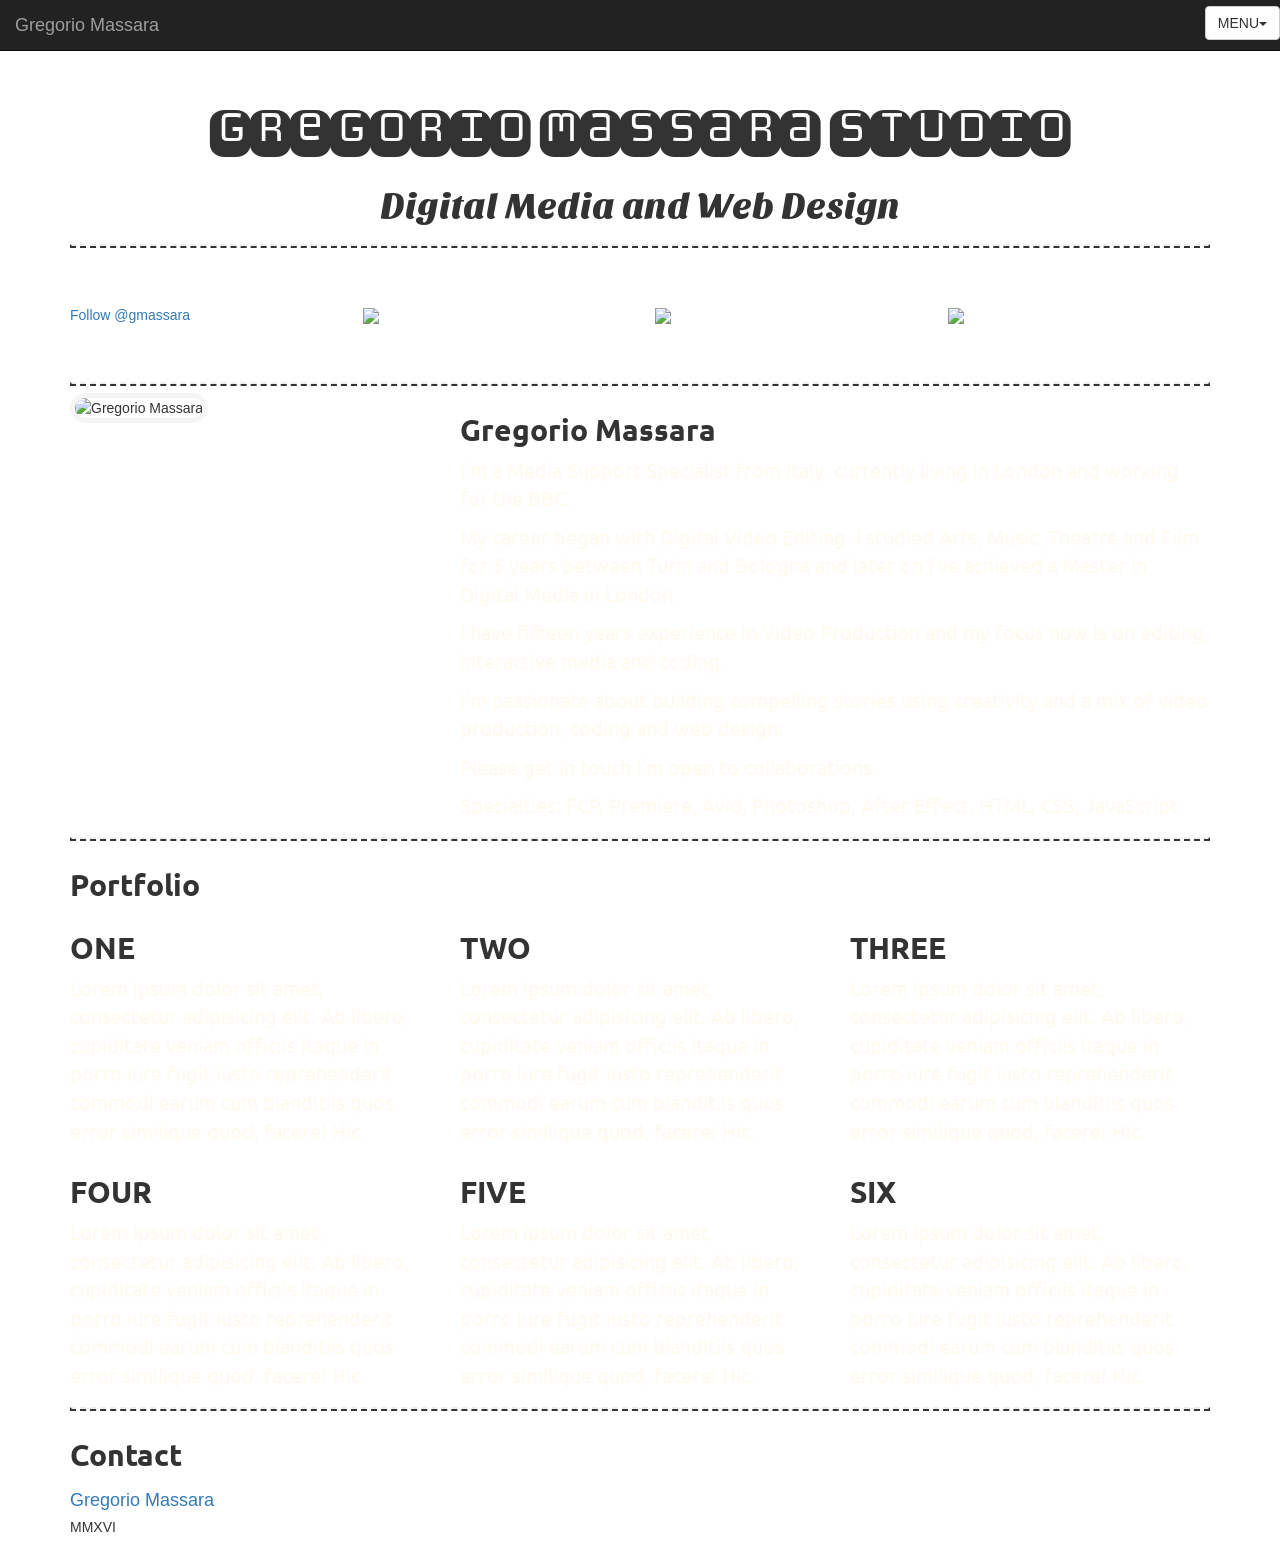
==== CodeCamp Portfolio.html @ 9f3b1271 "Rename HTML to CodeCamp Portfolio.html" ====
<!DOCTYPE HTML>
<html lang="en">
<head>
    <link rel="stylesheet" href="https://maxcdn.bootstrapcdn.com/bootstrap/3.3.5/css/bootstrap.min.css">
    <link href='https://fonts.googleapis.com/css?family=Sansita+One' rel='stylesheet' type='text/css'>
    <link href='https://fonts.googleapis.com/css?family=Ubuntu:400,700' rel='stylesheet' type='text/css'>
    <link href='https://fonts.googleapis.com/css?family=Monofett' rel='stylesheet' type='text/css'>
    
    <meta http-equiv="X-UA-Compatible" content="IE=edge">
    <meta name="viewport" content="width=device-width, initial-scale=1">
    <link rel="stylesheet" href="styles.css">    
    <title>Gregorio Massara Portfolio</title>
</head>
    
<body>
<main role="main">
<header>  
  <div class="navbar navbar-inverse navbar-fixed-top">
<!--Logo or name-->
        <a href="#" class = "navbar-brand">Gregorio Massara</a>
<!-- navigation menu-->
        <nav class="rMenu">
        <div class="dropdown pull-right">
        <button class="btn btn-default dropdown-toggle" type="button" id="dropdownMenu1" data-toggle="dropdown" aria-haspopup="true" aria-expanded="true">MENU<span class="caret"></span>
        </button>
        <ul class="dropdown-menu dropdown-menu-right" aria-labelledby="dropdownMenu1">
        <li><a href="#">ABOUT</a></li>
        <li><a href="#">PORTFOLIO</a></li>
        <li><a href="#">CONTACT</a></li>
        </ul>
        </div>
        </nav>  
  </div>
</header>

<section>
<!-- Home page -->    
  <section title="Home" role="Home"> 
     <div class="container">
     <h1>Gregorio Massara Studio</h1>
     <h3>Digital Media and Web Design</h3>
     </div>
      
      <hr>
      
 <div class="container top-nav">
  <div class="row">
       <div class="col-md-3">
       <a href="https://twitter.com/gmassara" class="twitter-follow-button" data-show-count="false" data-size="large">Follow @gmassara</a>
       <script>!function(d,s,id){var js,fjs=d.getElementsByTagName(s)[0],p=/^http:/.test(d.location)?'http':'https';if(!d.getElementById(id)){js=d.createElement(s);js.id=id;js.src=p+'://platform.twitter.com/widgets.js';fjs.parentNode.insertBefore(js,fjs);}}(document, 'script', 'twitter-wjs');</script>       
       </div>  
       <div class="col-md-3">
       <a href="https://www.linkedin.com/in/gregoriomassara" target="_blank"><img src="images/Logo-2CRev-48px-TM.png"></a>
       </div>
       <div class="col-md-3">
       <a href="https://vimeo.com/user3034951" target="_blank"><img src="images/vimeo_logo_blue_48px.png"></a>
       </div>
       <div class="col-md-3">
       <a href="https://github.com/Cherudek" target="_blank"><img src="images/GitHub_Log_48px.png"></a>
       </div>    
  </div>
 </div>
    </section>

    <hr>
         
<!-- About page -->
<section  title="About" role="about">   
<div class="container">
    <div class="row">
    <div class="col-md-4">
       <img src="images/GM.jpg" width="234" height="339" class="round-border" alt="Gregorio Massara">
       </div>
    
    
       <div class="col-md-8">
       <h2>Gregorio Massara</h2>
       <p>I'm a Media Support Specialist from Italy, currently living in London and working for the BBC.</p>
 
        <p>My  career began with Digital Video Editing. I studied Arts, Music, Theatre and Film for 5 years between Turin and Bologna and later on I've achieved a Master in Digital Media in London.</p>
 
        <p>I have fifteen years experience in Video  Production and my focus now is on editing, interactive media and coding.</p>
 
        <p>I'm passionate about building compelling stories  using creativity and a mix of video production, coding and web design.</p>
 
        <p>Please get in touch I'm open to collaborations.</p>
 
        <p>Specialties: FCP, Premiere, Avid,
        Photoshop, After Effect,
        HTML, CSS, JavaScript</p>
       </div>  
   </div>
</div>
</section>
<hr>
<!--Portfolio -->   
<section title="Portfolio" role="portfolio">
    <div class="container bg-secondary">
    <h2>Portfolio</h2>    
       <div class="row">
            <div class="col-md-4">
            <h2>ONE</h2>
            <p>Lorem ipsum dolor sit amet, consectetur adipisicing elit. Ab libero, cupiditate veniam officiis itaque in porro iure fugit iusto reprehenderit commodi earum cum blanditiis quos error similique   quod, facere! Hic.</p>
            </div>
            <div class="col-md-4">
            <h2>TWO</h2>
            <p>Lorem ipsum dolor sit amet, consectetur adipisicing elit. Ab libero, cupiditate veniam officiis itaque in porro iure fugit iusto reprehenderit commodi earum cum blanditiis quos error similique   quod, facere! Hic.</p>
            </div>
            <div class="col-md-4">
            <h2>THREE</h2>
            <p>Lorem ipsum dolor sit amet, consectetur adipisicing elit. Ab libero, cupiditate veniam officiis itaque in porro iure fugit iusto reprehenderit commodi earum cum blanditiis quos error similique   quod, facere! Hic.</p>
            </div>
            <div class="col-md-4">
            <h2>FOUR</h2>
            <p>Lorem ipsum dolor sit amet, consectetur adipisicing elit. Ab libero, cupiditate veniam officiis itaque in porro iure fugit iusto reprehenderit commodi earum cum blanditiis quos error similique   quod, facere! Hic.</p>
            </div>
            <div class="col-md-4">
            <h2>FIVE</h2>
            <p>Lorem ipsum dolor sit amet, consectetur adipisicing elit. Ab libero, cupiditate veniam officiis itaque in porro iure fugit iusto reprehenderit commodi earum cum blanditiis quos error similique   quod, facere! Hic.</p>
            </div>
            <div class="col-md-4">
            <h2>SIX</h2>
            <p>Lorem ipsum dolor sit amet, consectetur adipisicing elit. Ab libero, cupiditate veniam officiis itaque in porro iure fugit iusto reprehenderit commodi earum cum blanditiis quos error similique   quod, facere! Hic.</p>
           </div> 
       </div>
    </div>    
</section>
<hr>         
<!--Contact-->  
<section title="Contact" role="contact">
    <div class="container bg-secondary">
    <h2>Contact</h2>
       <div class="row">
        
        
       </div>
    </div>    
</section>
    
<!-- Footer --> 
<footer title="content info" role="contentinfo">
    <div class="container">
    <h4><a href="http://www.gregoriomassara.net" target="_blank">Gregorio Massara</a></h4>
    <h5>MMXVI</h5>    
    </div> 
</footer>
    
  


</section>
</main>
<script src="https://ajax.googleapis.com/ajax/libs/jquery/1.11.3/jquery.min.js"></script>
<script src="https://maxcdn.bootstrapcdn.com/bootstrap/3.3.5/js/bootstrap.min.js"></script>
<script src="js/script.js"></script>    
</body>
</html>
---- styles.css ----
body {
    background-image: url("images/bg.jpg");
    padding-top: 70px;
    
}
   
h1 {
    font-family: 'Monofett', cursive;
    text-align: center;
    font-size: 70px;
}

h2 {
    font-family: 'Ubuntu', sans-serif;
    font-weight: 700;
}
    
h3 {
    font-family: 'Sansita One', cursive;
    text-align: center;
    font-size: 36px;      
}

p {
    font-family: 'Ubuntu', sans-serif;
    font-weight: 400;
    font-size: 20px;
    color:floralwhite;
    
}

hr { 
    display: block;
    margin-top: 0.5em;
    margin-bottom: 0.5em;
    margin-left: 70px;
    margin-right: 70px;
    border-style:dashed;
    border-width: 2px;
}

.rMenu {
    padding-top: 6px;
    padding-bottom: 6px;
    
}

.round-border {
    border-color: whitesmoke;
    border-width: 5px;
    border-style: solid;
    border-radius: 50px;
  }
.home {
    padding: 
}

.about {
    background-image: url(images/gil_02_905.jpg);
    background-repeat:round;
    
}

.top-nav {
    padding-top: 50px;
    padding-bottom: 50px;
    
}
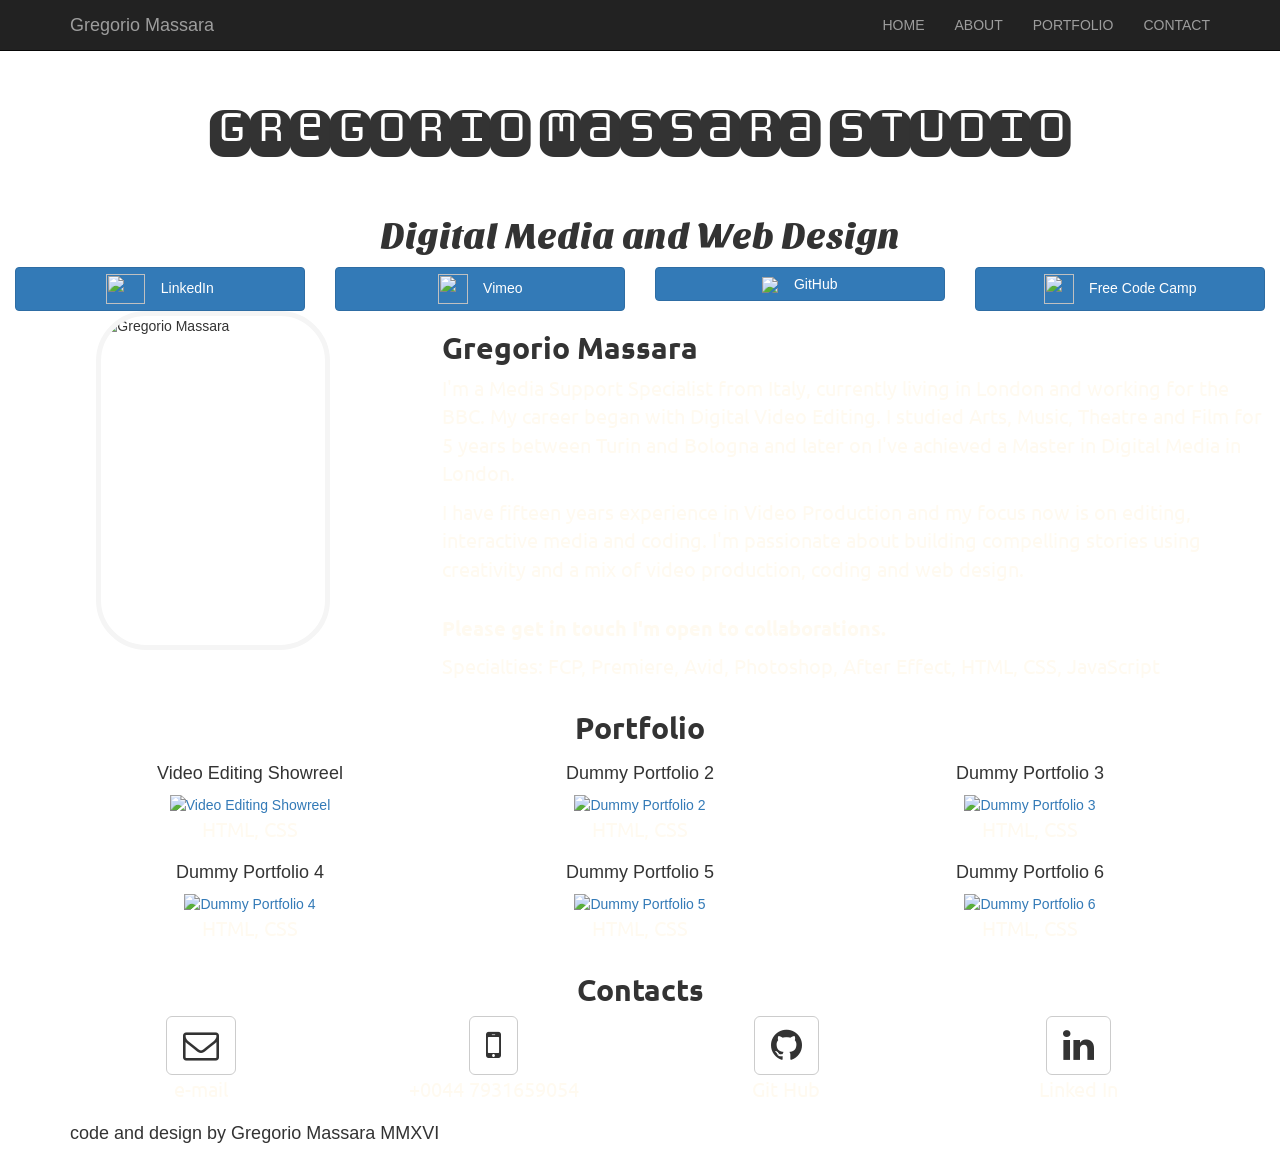
==== commit 39a3b361: "Update CodeCamp Portfolio.html Navigation bar" ====
--- a/CodeCamp Portfolio.html
+++ b/CodeCamp Portfolio.html
@@ -1,6 +1,7 @@
 <!DOCTYPE HTML>
 <html lang="en">
 <head>
+    <link rel="stylesheet" href="https://maxcdn.bootstrapcdn.com/font-awesome/4.5.0/css/font-awesome.min.css">
     <link rel="stylesheet" href="https://maxcdn.bootstrapcdn.com/bootstrap/3.3.5/css/bootstrap.min.css">
     <link href='https://fonts.googleapis.com/css?family=Sansita+One' rel='stylesheet' type='text/css'>
     <link href='https://fonts.googleapis.com/css?family=Ubuntu:400,700' rel='stylesheet' type='text/css'>
@@ -13,135 +14,161 @@
 </head>
     
 <body>
-<main role="main">
+<main role="main" class="container-fluid">
 <header>  
-  <div class="navbar navbar-inverse navbar-fixed-top">
-<!--Logo or name-->
-        <a href="#" class = "navbar-brand">Gregorio Massara</a>
-<!-- navigation menu-->
-        <nav class="rMenu">
-        <div class="dropdown pull-right">
-        <button class="btn btn-default dropdown-toggle" type="button" id="dropdownMenu1" data-toggle="dropdown" aria-haspopup="true" aria-expanded="true">MENU<span class="caret"></span>
-        </button>
-        <ul class="dropdown-menu dropdown-menu-right" aria-labelledby="dropdownMenu1">
-        <li><a href="#">ABOUT</a></li>
-        <li><a href="#">PORTFOLIO</a></li>
-        <li><a href="#">CONTACT</a></li>
-        </ul>
+  <nav class="navbar navbar-inverse navbar-fixed-top">
+      <div class="container">
+        <div class="navbar-header">  
+
+         <button type="button" class="navbar-toggle collapsed" data-toggle = "collapse" data-target = "#navHeaderCollapse">
+            <span class="sr-only">Toggle navigation</span>
+            <span class="icon-bar"></span>
+            <span class="icon-bar"></span>
+            <span class="icon-bar"></span>
+         </button>
+            <a href="http://www.gregoriomassara.net" target="_blank" class = "navbar-brand">Gregorio Massara</a>
         </div>
-        </nav>  
-  </div>
+          
+        <div class="collapse  navbar-collapse text-right" id="navHeaderCollapse">
+           <ul class="nav navbar-nav navbar-right">
+            <li><a href="#home">HOME</a></li>
+            <li><a href="#about">ABOUT</a></li>
+            <li><a href="#portfolio">PORTFOLIO</a></li>
+            <li><a href="#contact">CONTACT</a></li>
+           </ul>
+        </div>
+    
+    </div>      
+  </nav>
 </header>
 
-<section>
+<section class="section-main">
 <!-- Home page -->    
-  <section title="Home" role="Home"> 
+<section id="home" title="Home" role="Home" class="home">
+    
      <div class="container">
      <h1>Gregorio Massara Studio</h1>
+     <br>     
      <h3>Digital Media and Web Design</h3>
      </div>
+
+  <nav class="row social1">
       
-      <hr>
+       <div class="col-sm-3">
+       <a href="https://uk.linkedin.com/in/gregoriomassara" target="_blank" class="btn btn-primary btn-block btn-primary gradient open dropdown-toggle"><img src="images/In-2C-28px-R.png" width="39" height="30">&nbsp;&nbsp;&nbsp;&nbsp;LinkedIn</a>            
+       </div>
       
- <div class="container top-nav">
-  <div class="row">
-       <div class="col-md-3">
-       <a href="https://twitter.com/gmassara" class="twitter-follow-button" data-show-count="false" data-size="large">Follow @gmassara</a>
-       <script>!function(d,s,id){var js,fjs=d.getElementsByTagName(s)[0],p=/^http:/.test(d.location)?'http':'https';if(!d.getElementById(id)){js=d.createElement(s);js.id=id;js.src=p+'://platform.twitter.com/widgets.js';fjs.parentNode.insertBefore(js,fjs);}}(document, 'script', 'twitter-wjs');</script>       
-       </div>  
-       <div class="col-md-3">
-       <a href="https://www.linkedin.com/in/gregoriomassara" target="_blank"><img src="images/Logo-2CRev-48px-TM.png"></a>
+       <div class="col-sm-3">
+       <a href="https://vimeo.com/user3034951" target="_blank" class="btn btn-block btn-primary gradient open dropdown-toggle"><img src="images/Smokescreen-Icon-29@2x.png" width="30" height="30">&nbsp;&nbsp;&nbsp;&nbsp;Vimeo</a>
        </div>
-       <div class="col-md-3">
-       <a href="https://vimeo.com/user3034951" target="_blank"><img src="images/vimeo_logo_blue_48px.png"></a>
+      
+       <div class="col-sm-3">
+        <a href="https://github.com/Cherudek" target="_blank" class="btn btn-block btn-primary gradient open dropdown-toggle"><img src="images/GitHub-Mark-32px.png">&nbsp;&nbsp;&nbsp;&nbsp;GitHub</a> 
        </div>
-       <div class="col-md-3">
-       <a href="https://github.com/Cherudek" target="_blank"><img src="images/GitHub_Log_48px.png"></a>
+      
+       <div class="col-sm-3">
+       <a href="https://www.freecodecamp.com/cherudek" target="_blank" class="btn btn-block btn-primary gradient open dropdown-toggle"><img src="images/FCC%20logo%20rounded.svg" width="30" height="30">&nbsp;&nbsp;&nbsp;&nbsp;Free Code Camp</a> 
        </div>    
-  </div>
- </div>
-    </section>
-
-    <hr>
-         
+  </nav>
+</section>         
 <!-- About page -->
-<section  title="About" role="about">   
-<div class="container">
+<section id="about"  title="About" role="about">   
+<div class="about">
     <div class="row">
-    <div class="col-md-4">
-       <img src="images/GM.jpg" width="234" height="339" class="round-border" alt="Gregorio Massara">
+    <div class="col-sm-4 GM-img">
+       <img src="images/GM.jpg" width="234" height="339" class="round-border center-block" alt="Gregorio Massara">
        </div>
     
     
-       <div class="col-md-8">
+       <div class="col-sm-8 GM-paragraph">
        <h2>Gregorio Massara</h2>
-       <p>I'm a Media Support Specialist from Italy, currently living in London and working for the BBC.</p>
+       <p>I'm a Media Support Specialist from Italy, currently living in London and working for the BBC. My  career began with Digital Video Editing. I studied Arts, Music, Theatre and Film for 5 years between Turin and Bologna and later on I've achieved a Master in Digital Media in London.
+        <br>
+        <p>I have fifteen years experience in Video  Production and my focus now is on editing, interactive media and coding.
  
-        <p>My  career began with Digital Video Editing. I studied Arts, Music, Theatre and Film for 5 years between Turin and Bologna and later on I've achieved a Master in Digital Media in London.</p>
- 
-        <p>I have fifteen years experience in Video  Production and my focus now is on editing, interactive media and coding.</p>
- 
-        <p>I'm passionate about building compelling stories  using creativity and a mix of video production, coding and web design.</p>
- 
-        <p>Please get in touch I'm open to collaborations.</p>
+        I'm passionate about building compelling stories  using creativity and a mix of video production, coding and web design.</p>
+        <br>
+        <p><strong>Please get in touch I'm open to collaborations.</strong></p>
  
         <p>Specialties: FCP, Premiere, Avid,
         Photoshop, After Effect,
         HTML, CSS, JavaScript</p>
        </div>  
-   </div>
+   </div> 
 </div>
+    
 </section>
-<hr>
+ 
 <!--Portfolio -->   
-<section title="Portfolio" role="portfolio">
-    <div class="container bg-secondary">
+<section id="portfolio" title="Portfolio" role="portfolio" class="portfolio">
+    <div class="container bg-secondary text-center">
     <h2>Portfolio</h2>    
        <div class="row">
             <div class="col-md-4">
-            <h2>ONE</h2>
-            <p>Lorem ipsum dolor sit amet, consectetur adipisicing elit. Ab libero, cupiditate veniam officiis itaque in porro iure fugit iusto reprehenderit commodi earum cum blanditiis quos error similique   quod, facere! Hic.</p>
+            <h4>Video Editing Showreel</h4>
+            <a href="http://www.gregoriomassara.net" target="_blank"><img src="images/Portfolio1.jpg" alt="Video Editing Showreel" height="250" width="300"></a>    
+            <p>HTML, CSS</p>
             </div>
             <div class="col-md-4">
-            <h2>TWO</h2>
-            <p>Lorem ipsum dolor sit amet, consectetur adipisicing elit. Ab libero, cupiditate veniam officiis itaque in porro iure fugit iusto reprehenderit commodi earum cum blanditiis quos error similique   quod, facere! Hic.</p>
+            <h4>Dummy Portfolio 2</h4>
+            <a href="#" target="_blank"><img src="images/Portfolio-2.jpg" alt="Dummy Portfolio 2" height="250" width="300"></a>    
+            <p>HTML, CSS</p>
             </div>
             <div class="col-md-4">
-            <h2>THREE</h2>
-            <p>Lorem ipsum dolor sit amet, consectetur adipisicing elit. Ab libero, cupiditate veniam officiis itaque in porro iure fugit iusto reprehenderit commodi earum cum blanditiis quos error similique   quod, facere! Hic.</p>
+            <h4>Dummy Portfolio 3</h4>
+            <a href="#" target="_blank"><img src="images/Portfolio-3.jpg" alt="Dummy Portfolio 3" height="250" width="300"></a>    
+            <p>HTML, CSS</p>
             </div>
             <div class="col-md-4">
-            <h2>FOUR</h2>
-            <p>Lorem ipsum dolor sit amet, consectetur adipisicing elit. Ab libero, cupiditate veniam officiis itaque in porro iure fugit iusto reprehenderit commodi earum cum blanditiis quos error similique   quod, facere! Hic.</p>
+            <h4>Dummy Portfolio 4</h4>
+            <a href="#" target="_blank"><img src="images/Portfolio-4.jpg" alt="Dummy Portfolio 4" height="250" width="300"></a>    
+            <p>HTML, CSS</p>
             </div>
             <div class="col-md-4">
-            <h2>FIVE</h2>
-            <p>Lorem ipsum dolor sit amet, consectetur adipisicing elit. Ab libero, cupiditate veniam officiis itaque in porro iure fugit iusto reprehenderit commodi earum cum blanditiis quos error similique   quod, facere! Hic.</p>
+            <h4>Dummy Portfolio 5</h4>
+            <a href="#" target="_blank"><img src="images/Portfolio-5.jpg" alt="Dummy Portfolio 5" height="250" width="300"></a>    
+            <p>HTML, CSS</p>
             </div>
             <div class="col-md-4">
-            <h2>SIX</h2>
-            <p>Lorem ipsum dolor sit amet, consectetur adipisicing elit. Ab libero, cupiditate veniam officiis itaque in porro iure fugit iusto reprehenderit commodi earum cum blanditiis quos error similique   quod, facere! Hic.</p>
+            <h4>Dummy Portfolio 6</h4>
+            <a href="#" target="_blank"><img src="images/Portfolio-6.jpg" alt="Dummy Portfolio 6" height="250" width="300"></a>    
+            <p>HTML, CSS</p>
            </div> 
        </div>
     </div>    
 </section>
-<hr>         
-<!--Contact-->  
-<section title="Contact" role="contact">
-    <div class="container bg-secondary">
-    <h2>Contact</h2>
-       <div class="row">
-        
-        
-       </div>
-    </div>    
-</section>
+         
+<!--Contact-->
+<section id="contact" title="Contact" role="contact" class="contacts"> 
+    <div class="container text-center">  
+    <h2>Contacts</h2>
+     <div class="row">
+            <div class="col-md-3 contact">   
+            <a href="mailto:greg.massara@gmail.com?Subject=Hello" target="_top"><button class="btn btn-lg btn-default btn-circle"><i class="fa fa-envelope-o fa-2x"></i></button>
+            <p>e-mail</p></a>
+            </div>   
+            <div class="col-md-3 contact">   
+            <button class="btn btn-lg btn-default btn-circle"><i class="fa fa-mobile fa-2x"></i></button>
+            <p> +0044 7931659054 </p>    
+            </div>
+            <div class="col-md-3 contact">   
+            <a href="https://github.com/Cherudek" target="_blank"><button class="btn btn-lg btn-default btn-circle"><i class="fa fa-github fa-2x"></i></button>
+            <p>Git Hub</p> </a>  
+            </div>
+            <div class= "col-md-3 contact">   
+            <a href="https://www.linkedin.com/in/gregoriomassara" target="_blank"><button class="btn btn-lg btn-default btn-circle"><i class="fa fa-linkedin fa-2x"></i></button>
+            <p>Linked In</p></a>    
+            </div> 
+                
+         
+         </div> 
+    </div>   
+</section>  
+<!-- Footer --> 
+<footer class ="center-block footer" title="content info" role="contentinfo">
     
-<!-- Footer --> 
-<footer title="content info" role="contentinfo">
     <div class="container">
-    <h4><a href="http://www.gregoriomassara.net" target="_blank">Gregorio Massara</a></h4>
-    <h5>MMXVI</h5>    
+    <h4>code and design by Gregorio Massara  MMXVI</h4>   
     </div> 
 </footer>
     
